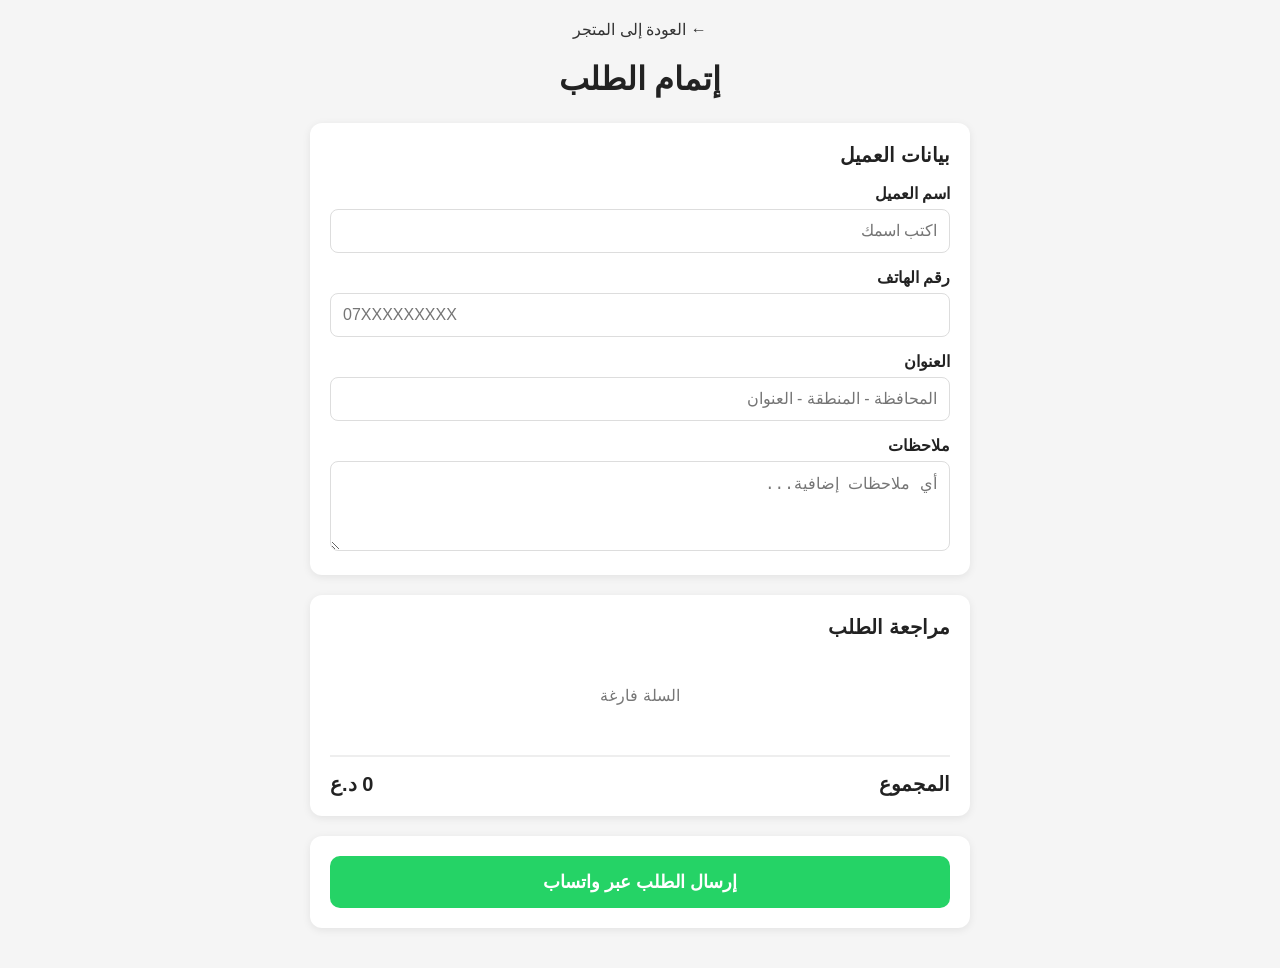
==== checkout.html @ db93325d "Rename Check out.html to checkout.html" ====
<!DOCTYPE html>
<html lang="ar" dir="rtl">

<head>

    <meta charset="UTF-8">

    <meta name="viewport"
          content="width=device-width, initial-scale=1.0">

    <title>إتمام الطلب</title>

    <style>

        * {
            box-sizing: border-box;
        }

        body {
            margin: 0;
            font-family: Arial, sans-serif;
            background: #f5f5f5;
            color: #222;
        }

        .container {
            max-width: 700px;
            margin: auto;
            padding: 20px;
        }

        h1 {
            text-align: center;
            margin-bottom: 25px;
        }

        .box {
            background: white;
            padding: 20px;
            border-radius: 12px;
            margin-bottom: 20px;
            box-shadow: 0 2px 8px rgba(0,0,0,0.08);
        }

        .box h2 {
            margin-top: 0;
            font-size: 20px;
        }

        label {
            display: block;
            margin-top: 15px;
            margin-bottom: 6px;
            font-weight: bold;
        }

        input,
        textarea {
            width: 100%;
            padding: 12px;
            border: 1px solid #ddd;
            border-radius: 8px;
            font-size: 16px;
        }

        textarea {
            min-height: 90px;
            resize: vertical;
        }

        .product {
            display: flex;
            justify-content: space-between;
            align-items: center;
            padding: 12px 0;
            border-bottom: 1px solid #eee;
        }

        .product:last-child {
            border-bottom: none;
        }

        .product-name {
            font-weight: bold;
        }

        .product-info {
            color: #666;
            margin-top: 5px;
            font-size: 14px;
        }

        .total {
            display: flex;
            justify-content: space-between;
            font-size: 20px;
            font-weight: bold;
            margin-top: 20px;
            padding-top: 15px;
            border-top: 2px solid #eee;
        }

        .whatsapp-button {
            width: 100%;
            padding: 15px;
            border: none;
            border-radius: 10px;
            background: #25D366;
            color: white;
            font-size: 18px;
            font-weight: bold;
            cursor: pointer;
        }

        .whatsapp-button:hover {
            opacity: 0.9;
        }

        .back-button {
            display: block;
            text-align: center;
            margin-bottom: 20px;
            color: #333;
            text-decoration: none;
        }

        .empty {
            text-align: center;
            padding: 30px;
            color: #777;
        }

    </style>

</head>


<body>


<div class="container">

    <a href="index.html" class="back-button">
        ← العودة إلى المتجر
    </a>


    <h1>إتمام الطلب</h1>


    <!-- بيانات العميل -->

    <div class="box">

        <h2>بيانات العميل</h2>


        <label>
            اسم العميل
        </label>

        <input
            type="text"
            id="customerName"
            placeholder="اكتب اسمك"
        >


        <label>
            رقم الهاتف
        </label>

        <input
            type="tel"
            id="customerPhone"
            placeholder="07XXXXXXXXX"
        >


        <label>
            العنوان
        </label>

        <input
            type="text"
            id="customerAddress"
            placeholder="المحافظة - المنطقة - العنوان"
        >


        <label>
            ملاحظات
        </label>

        <textarea
            id="customerNotes"
            placeholder="أي ملاحظات إضافية..."
        ></textarea>

    </div>


    <!-- مراجعة الطلب -->

    <div class="box">

        <h2>مراجعة الطلب</h2>

        <div id="orderItems"></div>

        <div class="total">

            <span>
                المجموع
            </span>

            <span id="orderTotal">
                0 د.ع
            </span>

        </div>

    </div>


    <!-- إرسال الطلب -->

    <div class="box">

        <button
            class="whatsapp-button"
            onclick="sendOrderToWhatsApp()"
        >
            إرسال الطلب عبر واتساب
        </button>

    </div>

</div>



<script>


/*
====================================
قراءة السلة
====================================
*/

let cart = JSON.parse(
    localStorage.getItem("cart")
) || [];



/*
====================================
عرض الطلب
====================================
*/

function showOrder() {

    const container =
        document.getElementById("orderItems");

    const totalElement =
        document.getElementById("orderTotal");


    container.innerHTML = "";


    if (cart.length === 0) {

        container.innerHTML = `
            <div class="empty">
                السلة فارغة
            </div>
        `;

        totalElement.textContent = "0 د.ع";

        return;
    }


    let total = 0;


    cart.forEach(function(item) {

        const quantity =
            Number(item.quantity) || 1;

        const price =
            Number(item.price) || 0;

        const lineTotal =
            price * quantity;


        total += lineTotal;


        const product = document.createElement("div");

        product.className = "product";


        product.innerHTML = `

            <div>

                <div class="product-name">
                    ${escapeHTML(item.name)}
                </div>

                <div class="product-info">
                    الكمية: ${quantity}
                </div>

            </div>


            <div>

                ${formatNumber(lineTotal)} د.ع

            </div>

        `;


        container.appendChild(product);

    });


    totalElement.textContent =
        formatNumber(total) + " د.ع";

}



/*
====================================
إرسال الطلب إلى واتساب
====================================
*/

function sendOrderToWhatsApp() {


    if (cart.length === 0) {

        alert("السلة فارغة.");

        return;

    }


    const name =
        document.getElementById("customerName").value.trim();


    const phone =
        document.getElementById("customerPhone").value.trim();


    const address =
        document.getElementById("customerAddress").value.trim();


    const notes =
        document.getElementById("customerNotes").value.trim();


    if (!name) {

        alert("يرجى كتابة اسم العميل.");

        return;

    }


    if (!phone) {

        alert("يرجى كتابة رقم الهاتف.");

        return;

    }


    if (!address) {

        alert("يرجى كتابة العنوان.");

        return;

    }


    let total = 0;


    let message = "";



    message += "🛒 *طلب جديد*";
    message += "\n";
    message += "━━━━━━━━━━━━━━";
    message += "\n\n";


    message += "👤 اسم العميل: ";
    message += name;

    message += "\n";


    message += "📱 رقم الهاتف: ";
    message += phone;

    message += "\n";


    message += "📍 العنوان: ";
    message += address;

    message += "\n\n";


    message += "🛍️ *المنتجات:*";
    message += "\n";



    cart.forEach(function(item) {

        const quantity =
            Number(item.quantity) || 1;

        const price =
            Number(item.price) || 0;

        const lineTotal =
            price * quantity;


        total += lineTotal;


        message += "\n";

        message += "• ";
        message += item.name;

        message += " × ";
        message += quantity;

        message += " = ";
        message += formatNumber(lineTotal);
        message += " د.ع";

    });


    message += "\n\n";

    message += "💰 *المجموع: ";
    message += formatNumber(total);
    message += " د.ع*";


    if (notes) {

        message += "\n\n";

        message += "📝 ملاحظات:";
        message += "\n";

        message += notes;

    }



    /*
    ====================================
    رقم واتساب المتجر
    ====================================

    استبدل الرقم الموجود هنا
    برقم واتساب المتجر لاحقاً.

    مثال:

    9647XXXXXXXXX

    */

    const storeWhatsApp =
        "9647XXXXXXXXX";


    const whatsappURL =
        "https://wa.me/" +
        storeWhatsApp +
        "?text=" +
        encodeURIComponent(message);


    window.open(
        whatsappURL,
        "_blank"
    );

}



/*
====================================
تنسيق الأرقام
====================================
*/

function formatNumber(number) {

    return Number(number).toLocaleString("en-US");

}



/*
====================================
حماية النصوص
====================================
*/

function escapeHTML(text) {

    const div =
        document.createElement("div");

    div.textContent =
        text ?? "";

    return div.innerHTML;

}



/*
====================================
تشغيل الصفحة
====================================
*/

showOrder();


</script>


</body>

</html>
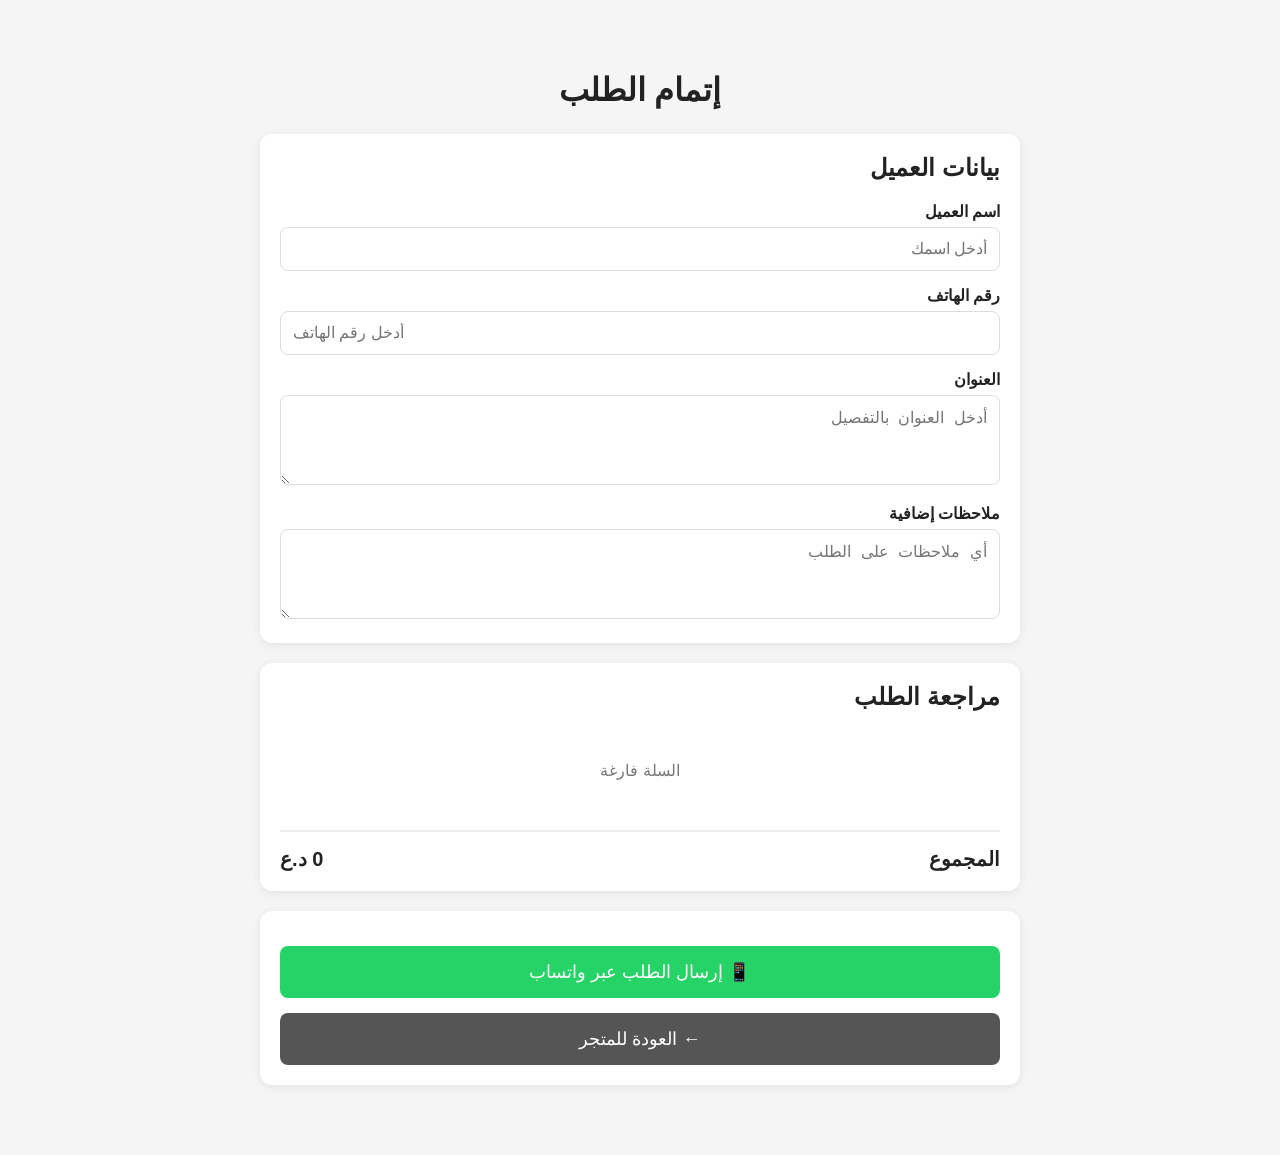
==== commit 20925488: "Update checkout.html" ====
--- a/checkout.html
+++ b/checkout.html
@@ -17,116 +17,173 @@
         }
 
         body {
+
             margin: 0;
-            font-family: Arial, sans-serif;
+
+            font-family:
+                Arial,
+                Tahoma,
+                sans-serif;
+
             background: #f5f5f5;
+
             color: #222;
         }
 
         .container {
-            max-width: 700px;
-            margin: auto;
+
+            max-width: 800px;
+
+            margin: 30px auto;
+
             padding: 20px;
         }
 
+        .box {
+
+            background: white;
+
+            border-radius: 12px;
+
+            padding: 20px;
+
+            margin-bottom: 20px;
+
+            box-shadow:
+                0 2px 10px
+                rgba(0,0,0,0.08);
+        }
+
         h1 {
+
             text-align: center;
+
             margin-bottom: 25px;
         }
 
-        .box {
-            background: white;
-            padding: 20px;
-            border-radius: 12px;
-            margin-bottom: 20px;
-            box-shadow: 0 2px 8px rgba(0,0,0,0.08);
-        }
-
-        .box h2 {
+        h2 {
+
             margin-top: 0;
-            font-size: 20px;
         }
 
         label {
+
             display: block;
+
             margin-top: 15px;
+
             margin-bottom: 6px;
+
             font-weight: bold;
         }
 
         input,
         textarea {
+
             width: 100%;
+
             padding: 12px;
+
             border: 1px solid #ddd;
+
             border-radius: 8px;
+
             font-size: 16px;
         }
 
         textarea {
+
             min-height: 90px;
+
             resize: vertical;
         }
 
         .product {
+
             display: flex;
+
             justify-content: space-between;
+
             align-items: center;
+
+            gap: 10px;
+
             padding: 12px 0;
+
             border-bottom: 1px solid #eee;
         }
 
         .product:last-child {
+
             border-bottom: none;
         }
 
         .product-name {
+
             font-weight: bold;
         }
 
-        .product-info {
-            color: #666;
-            margin-top: 5px;
-            font-size: 14px;
+        .product-price {
+
+            color: #555;
+
+            white-space: nowrap;
         }
 
         .total {
+
             display: flex;
+
             justify-content: space-between;
+
             font-size: 20px;
+
             font-weight: bold;
+
             margin-top: 20px;
+
             padding-top: 15px;
+
             border-top: 2px solid #eee;
         }
 
+        button {
+
+            width: 100%;
+
+            border: none;
+
+            padding: 15px;
+
+            border-radius: 8px;
+
+            font-size: 18px;
+
+            cursor: pointer;
+
+            margin-top: 15px;
+        }
+
         .whatsapp-button {
-            width: 100%;
-            padding: 15px;
-            border: none;
-            border-radius: 10px;
+
             background: #25D366;
+
             color: white;
-            font-size: 18px;
-            font-weight: bold;
-            cursor: pointer;
-        }
-
-        .whatsapp-button:hover {
-            opacity: 0.9;
         }
 
         .back-button {
-            display: block;
+
+            background: #555;
+
+            color: white;
+        }
+
+        .empty {
+
             text-align: center;
-            margin-bottom: 20px;
-            color: #333;
-            text-decoration: none;
-        }
-
-        .empty {
-            text-align: center;
+
             padding: 30px;
+
             color: #777;
         }
 
@@ -140,73 +197,74 @@
 
 <div class="container">
 
-    <a href="index.html" class="back-button">
-        ← العودة إلى المتجر
-    </a>
-
-
-    <h1>إتمام الطلب</h1>
+
+    <h1>
+        إتمام الطلب
+    </h1>
 
 
     <!-- بيانات العميل -->
 
     <div class="box">
 
-        <h2>بيانات العميل</h2>
-
-
-        <label>
+        <h2>
+            بيانات العميل
+        </h2>
+
+
+        <label for="customerName">
             اسم العميل
         </label>
 
         <input
             type="text"
             id="customerName"
-            placeholder="اكتب اسمك"
-        >
-
-
-        <label>
+            placeholder="أدخل اسمك">
+
+
+        <label for="customerPhone">
             رقم الهاتف
         </label>
 
         <input
             type="tel"
             id="customerPhone"
-            placeholder="07XXXXXXXXX"
-        >
-
-
-        <label>
+            placeholder="أدخل رقم الهاتف">
+
+
+        <label for="customerAddress">
             العنوان
         </label>
 
-        <input
-            type="text"
+        <textarea
             id="customerAddress"
-            placeholder="المحافظة - المنطقة - العنوان"
-        >
-
-
-        <label>
-            ملاحظات
+            placeholder="أدخل العنوان بالتفصيل"></textarea>
+
+
+        <label for="customerNotes">
+            ملاحظات إضافية
         </label>
 
         <textarea
             id="customerNotes"
-            placeholder="أي ملاحظات إضافية..."
-        ></textarea>
+            placeholder="أي ملاحظات على الطلب"></textarea>
 
     </div>
 
 
+
     <!-- مراجعة الطلب -->
 
     <div class="box">
 
-        <h2>مراجعة الطلب</h2>
-
-        <div id="orderItems"></div>
+        <h2>
+            مراجعة الطلب
+        </h2>
+
+        <div id="orderItems">
+
+        </div>
+
 
         <div class="total">
 
@@ -223,19 +281,31 @@
     </div>
 
 
-    <!-- إرسال الطلب -->
+
+    <!-- الأزرار -->
 
     <div class="box">
 
         <button
             class="whatsapp-button"
-            onclick="sendOrderToWhatsApp()"
-        >
-            إرسال الطلب عبر واتساب
+            onclick="sendOrderToWhatsApp()">
+
+            📱 إرسال الطلب عبر واتساب
+
         </button>
 
+
+        <button
+            class="back-button"
+            onclick="window.location.href='index.html'">
+
+            ← العودة للمتجر
+
+        </button>
+
     </div>
 
+
 </div>
 
 
@@ -249,9 +319,10 @@
 ====================================
 */
 
-let cart = JSON.parse(
-    localStorage.getItem("cart")
-) || [];
+let cart =
+    JSON.parse(
+        localStorage.getItem("cart")
+    ) || [];
 
 
 
@@ -263,25 +334,29 @@
 
 function showOrder() {
 
-    const container =
-        document.getElementById("orderItems");
-
-    const totalElement =
-        document.getElementById("orderTotal");
-
-
-    container.innerHTML = "";
+
+    const orderItems =
+        document.getElementById(
+            "orderItems"
+        );
+
+
+    const orderTotal =
+        document.getElementById(
+            "orderTotal"
+        );
 
 
     if (cart.length === 0) {
 
-        container.innerHTML = `
+        orderItems.innerHTML = `
             <div class="empty">
                 السلة فارغة
             </div>
         `;
 
-        totalElement.textContent = "0 د.ع";
+        orderTotal.textContent =
+            "0 د.ع";
 
         return;
     }
@@ -290,14 +365,186 @@
     let total = 0;
 
 
+    let html = "";
+
+
     cart.forEach(function(item) {
+
+
+        const price =
+            Number(item.price) || 0;
+
 
         const quantity =
             Number(item.quantity) || 1;
 
+
+        const lineTotal =
+            price * quantity;
+
+
+        total += lineTotal;
+
+
+        html += `
+
+            <div class="product">
+
+                <div>
+
+                    <div class="product-name">
+                        ${escapeHTML(item.name)}
+                    </div>
+
+                    <div>
+                        الكمية:
+                        ${quantity}
+                    </div>
+
+                </div>
+
+
+                <div class="product-price">
+
+                    ${formatNumber(lineTotal)}
+                    د.ع
+
+                </div>
+
+            </div>
+
+        `;
+    });
+
+
+    orderItems.innerHTML =
+        html;
+
+
+    orderTotal.textContent =
+        formatNumber(total) +
+        " د.ع";
+
+}
+
+
+
+/*
+====================================
+إرسال الطلب إلى واتساب
+====================================
+*/
+
+function sendOrderToWhatsApp() {
+
+
+    if (cart.length === 0) {
+
+        alert(
+            "السلة فارغة، أضف منتجات أولاً."
+        );
+
+        return;
+    }
+
+
+    const customerName =
+        document
+        .getElementById(
+            "customerName"
+        )
+        .value
+        .trim();
+
+
+    const customerPhone =
+        document
+        .getElementById(
+            "customerPhone"
+        )
+        .value
+        .trim();
+
+
+    const customerAddress =
+        document
+        .getElementById(
+            "customerAddress"
+        )
+        .value
+        .trim();
+
+
+    const customerNotes =
+        document
+        .getElementById(
+            "customerNotes"
+        )
+        .value
+        .trim();
+
+
+
+    /*
+    ====================================
+    التحقق من البيانات
+    ====================================
+    */
+
+    if (!customerName) {
+
+        alert(
+            "يرجى إدخال اسم العميل."
+        );
+
+        return;
+    }
+
+
+    if (!customerPhone) {
+
+        alert(
+            "يرجى إدخال رقم الهاتف."
+        );
+
+        return;
+    }
+
+
+    if (!customerAddress) {
+
+        alert(
+            "يرجى إدخال العنوان."
+        );
+
+        return;
+    }
+
+
+
+    /*
+    ====================================
+    حساب المجموع
+    ====================================
+    */
+
+    let total = 0;
+
+
+    let productsMessage = "";
+
+
+    cart.forEach(function(item) {
+
+
         const price =
             Number(item.price) || 0;
 
+
+        const quantity =
+            Number(item.quantity) || 1;
+
+
         const lineTotal =
             price * quantity;
 
@@ -305,218 +552,104 @@
         total += lineTotal;
 
 
-        const product = document.createElement("div");
-
-        product.className = "product";
-
-
-        product.innerHTML = `
-
-            <div>
-
-                <div class="product-name">
-                    ${escapeHTML(item.name)}
-                </div>
-
-                <div class="product-info">
-                    الكمية: ${quantity}
-                </div>
-
-            </div>
-
-
-            <div>
-
-                ${formatNumber(lineTotal)} د.ع
-
-            </div>
-
-        `;
-
-
-        container.appendChild(product);
+        productsMessage +=
+            "• " +
+            item.name +
+            " × " +
+            quantity +
+            " = " +
+            formatNumber(lineTotal) +
+            " د.ع\n";
 
     });
 
 
-    totalElement.textContent =
-        formatNumber(total) + " د.ع";
-
-}
-
-
-
-/*
-====================================
-إرسال الطلب إلى واتساب
-====================================
-*/
-
-function sendOrderToWhatsApp() {
-
-
-    if (cart.length === 0) {
-
-        alert("السلة فارغة.");
-
-        return;
-
+
+    /*
+    ====================================
+    إنشاء رسالة واتساب
+    ====================================
+    */
+
+    let message =
+
+        "🛒 *طلب جديد*\n" +
+
+        "━━━━━━━━━━━━━━\n\n" +
+
+        "👤 اسم العميل: " +
+        customerName +
+        "\n" +
+
+        "📱 رقم الهاتف: " +
+        customerPhone +
+        "\n" +
+
+        "📍 العنوان: " +
+        customerAddress +
+        "\n\n" +
+
+        "🛍️ *المنتجات:*\n" +
+
+        productsMessage +
+
+        "\n" +
+
+        "💰 *المجموع: " +
+        formatNumber(total) +
+        " د.ع*\n";
+
+
+
+    if (customerNotes) {
+
+        message +=
+
+            "\n📝 *ملاحظات:*\n" +
+
+            customerNotes +
+            "\n";
     }
 
 
-    const name =
-        document.getElementById("customerName").value.trim();
-
-
-    const phone =
-        document.getElementById("customerPhone").value.trim();
-
-
-    const address =
-        document.getElementById("customerAddress").value.trim();
-
-
-    const notes =
-        document.getElementById("customerNotes").value.trim();
-
-
-    if (!name) {
-
-        alert("يرجى كتابة اسم العميل.");
-
-        return;
-
-    }
-
-
-    if (!phone) {
-
-        alert("يرجى كتابة رقم الهاتف.");
-
-        return;
-
-    }
-
-
-    if (!address) {
-
-        alert("يرجى كتابة العنوان.");
-
-        return;
-
-    }
-
-
-    let total = 0;
-
-
-    let message = "";
-
-
-
-    message += "🛒 *طلب جديد*";
-    message += "\n";
-    message += "━━━━━━━━━━━━━━";
-    message += "\n\n";
-
-
-    message += "👤 اسم العميل: ";
-    message += name;
-
-    message += "\n";
-
-
-    message += "📱 رقم الهاتف: ";
-    message += phone;
-
-    message += "\n";
-
-
-    message += "📍 العنوان: ";
-    message += address;
-
-    message += "\n\n";
-
-
-    message += "🛍️ *المنتجات:*";
-    message += "\n";
-
-
-
-    cart.forEach(function(item) {
-
-        const quantity =
-            Number(item.quantity) || 1;
-
-        const price =
-            Number(item.price) || 0;
-
-        const lineTotal =
-            price * quantity;
-
-
-        total += lineTotal;
-
-
-        message += "\n";
-
-        message += "• ";
-        message += item.name;
-
-        message += " × ";
-        message += quantity;
-
-        message += " = ";
-        message += formatNumber(lineTotal);
-        message += " د.ع";
-
-    });
-
-
-    message += "\n\n";
-
-    message += "💰 *المجموع: ";
-    message += formatNumber(total);
-    message += " د.ع*";
-
-
-    if (notes) {
-
-        message += "\n\n";
-
-        message += "📝 ملاحظات:";
-        message += "\n";
-
-        message += notes;
-
-    }
-
-
 
     /*
     ====================================
     رقم واتساب المتجر
     ====================================
 
-    استبدل الرقم الموجود هنا
-    برقم واتساب المتجر لاحقاً.
-
-    مثال:
-
-    9647XXXXXXXXX
-
+    الرقم:
+    07800653223
+
+    صيغة واتساب الدولية للعراق:
+    9647800653223
     */
 
     const storeWhatsApp =
-        "9647XXXXXXXXX";
-
+        "9647800653223";
+
+
+
+    /*
+    ====================================
+    إنشاء رابط واتساب
+    ====================================
+    */
 
     const whatsappURL =
         "https://wa.me/" +
         storeWhatsApp +
         "?text=" +
-        encodeURIComponent(message);
-
+        encodeURIComponent(
+            message
+        );
+
+
+    /*
+    ====================================
+    فتح واتساب
+    ====================================
+    */
 
     window.open(
         whatsappURL,
@@ -535,7 +668,8 @@
 
 function formatNumber(number) {
 
-    return Number(number).toLocaleString("en-US");
+    return Number(number)
+        .toLocaleString("en-US");
 
 }
 
@@ -543,14 +677,16 @@
 
 /*
 ====================================
-حماية النصوص
+حماية النص من HTML
 ====================================
 */
 
 function escapeHTML(text) {
 
     const div =
-        document.createElement("div");
+        document.createElement(
+            "div"
+        );
 
     div.textContent =
         text ?? "";
